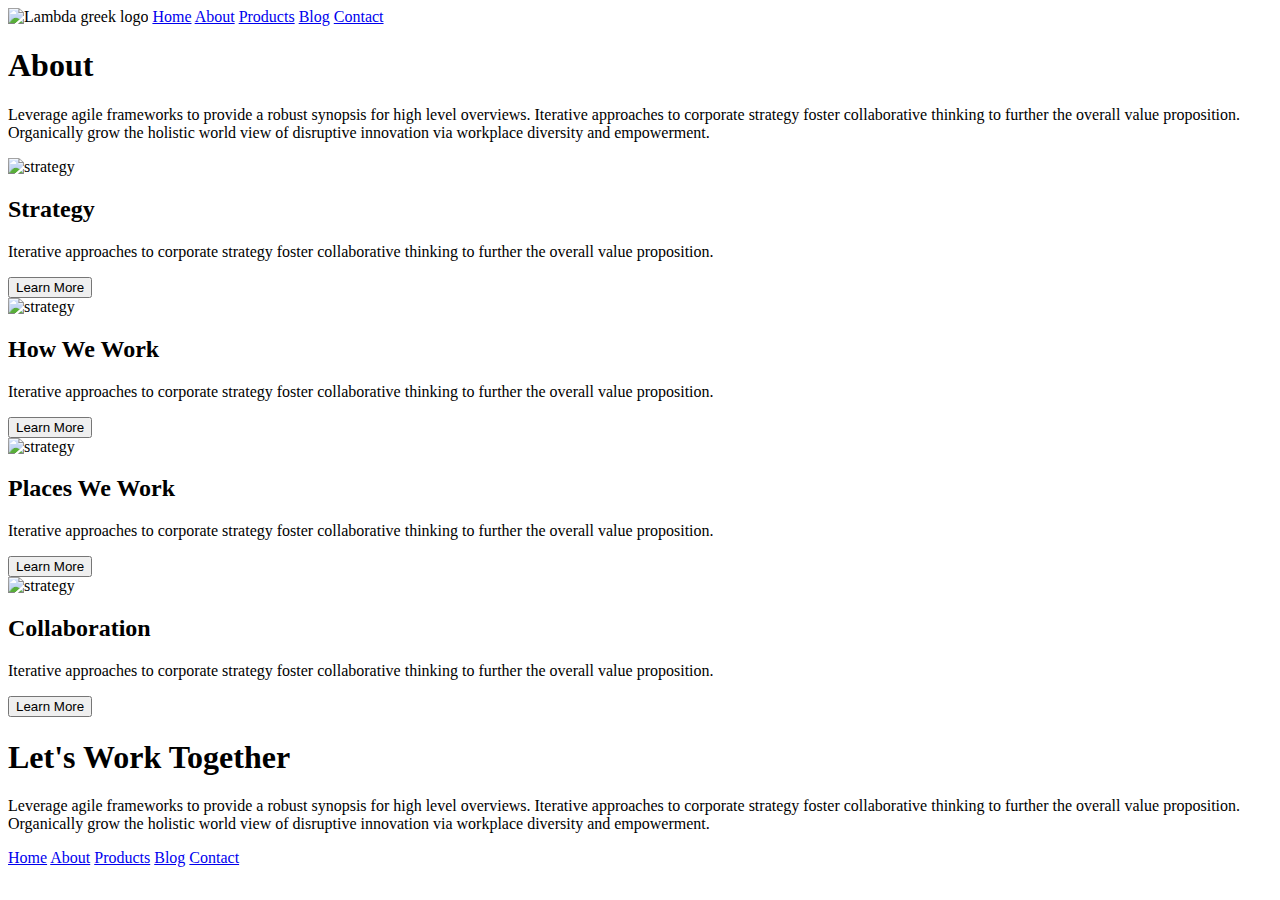
==== about.html @ 463c24da "updated html on about page" ====
<!doctype html>

<html lang="en">
<head>
  <meta charset="utf-8">

  <title>Sprint Challenge - About</title>

  <link href="https://fonts.googleapis.com/css?family=Roboto|Rubik" rel="stylesheet">
  <link rel="stylesheet" href="css/index.css">

</head>

<body>
    <div class="container about-page">
        <div class="header-nav">
            <img src="img/lambda-black.png" alt="Lambda greek logo">
            <a href="#">Home</a>
            <a href="#">About</a>
            <a href="#">Products</a>
            <a href="#">Blog</a>
            <a href="#">Contact</a>
        </div>

        <div class="about-page-header">
          <div class="img-container"></div>
          <div class="text-container">
            <section class="about-header">
              <h1>About</h1>
              <p>Leverage agile frameworks to provide a robust synopsis for high level overviews. Iterative approaches to corporate strategy foster collaborative thinking to further the overall value proposition. Organically grow the holistic world view of disruptive innovation via workplace diversity and empowerment.</p>
            </section>
          </div>
        </div>

        <div class="body-content-container">
          <div class="top-row">
            <section class="strategy-box">
                <img src="img/about-plan.png" alt="strategy">
                <h2>Strategy</h2>
                <p>Iterative approaches to corporate strategy foster collaborative thinking to further the overall value proposition.</p>
                <button>Learn More</button>
            </section>
            <section class="how-we-work">
                <img src="img/about-working.png" alt="strategy">
                <h2>How We Work</h2>
                <p>Iterative approaches to corporate strategy foster collaborative thinking to further the overall value proposition.</p> 
                <button>Learn More</button> 
            </section>
          </div>
          <div class="bottom-row">
            <section class="places-we-work">
                <img src="img/about-office.png" alt="strategy">
                <h2>Places We Work</h2>
                <p>Iterative approaches to corporate strategy foster collaborative thinking to further the overall value proposition.</p>
                <button>Learn More</button>
            </section>
            <section class="collaboration">
                <img src="img/about-meeting.png" alt="strategy">
                <h2>Collaboration</h2>
                <p>Iterative approaches to corporate strategy foster collaborative thinking to further the overall value proposition.</p>
                <button>Learn More</button>     
            </section>
          </div>
        </div>
        <div class="bottom-content">
            <h1>Let's Work Together</h1>
            <p>Leverage agile frameworks to provide a robust synopsis for high level overviews. Iterative approaches to corporate strategy foster collaborative thinking to further the overall value proposition. Organically grow the holistic world view of disruptive innovation via workplace diversity and empowerment.</p> 
        </div>


      <footer>
        <nav>
          <a href="index.html">Home</a>
          <a href="#">About</a>
          <a href="#">Products</a>
          <a href="#">Blog</a>
          <a href="#">Contact</a>
        </nav>
      </footer>
    </div><!-- container -->        
</body>
</html>
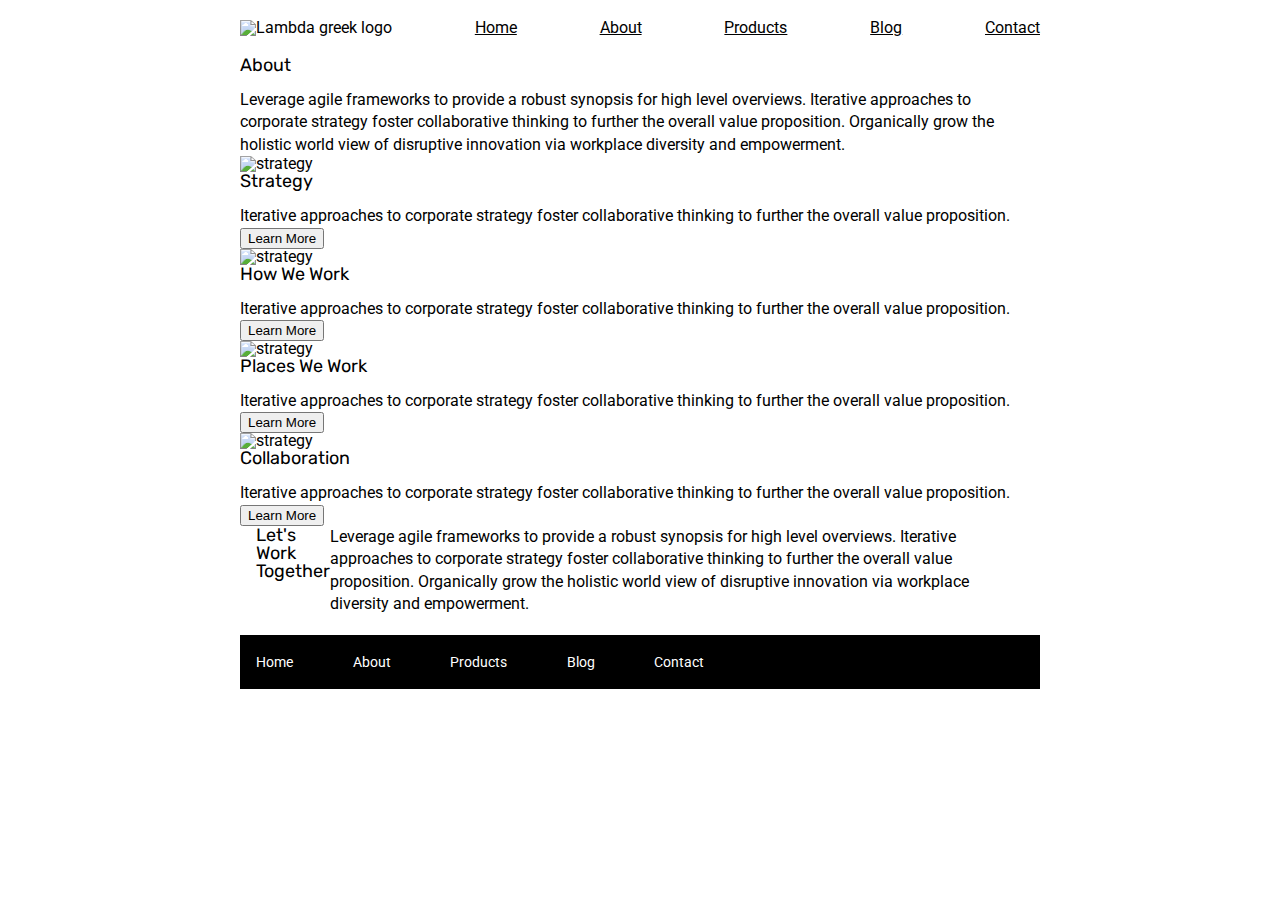
==== commit 39246e94: "added css for nav-header" ====
--- a/about.html
+++ b/about.html
@@ -13,14 +13,14 @@
 
 <body>
     <div class="container about-page">
-        <div class="header-nav">
-            <img src="img/lambda-black.png" alt="Lambda greek logo">
-            <a href="#">Home</a>
-            <a href="#">About</a>
-            <a href="#">Products</a>
-            <a href="#">Blog</a>
-            <a href="#">Contact</a>
-        </div>
+      <div class="header-nav">
+        <img src="img/lambda-black.png" alt="Lambda greek logo">
+        <a href="index.html">Home</a>
+        <a href="about.html">About</a>
+        <a href="#">Products</a>
+        <a href="#">Blog</a>
+        <a href="#">Contact</a>   
+    </div>
 
         <div class="about-page-header">
           <div class="img-container"></div>
--- a/css/index.css
+++ b/css/index.css
@@ -0,0 +1,165 @@
+/* http://meyerweb.com/eric/tools/css/reset/ 
+   v2.0 | 20110126
+   License: none (public domain)
+*/
+
+html, body, div, span, applet, object, iframe,
+h1, h2, h3, h4, h5, h6, p, blockquote, pre,
+a, abbr, acronym, address, big, cite, code,
+del, dfn, em, img, ins, kbd, q, s, samp,
+small, strike, strong, sub, sup, tt, var,
+b, u, i, center,
+dl, dt, dd, ol, ul, li,
+fieldset, form, label, legend,
+table, caption, tbody, tfoot, thead, tr, th, td,
+article, aside, canvas, details, embed, 
+figure, figcaption, footer, header, hgroup, 
+menu, nav, output, ruby, section, summary,
+time, mark, audio, video {
+	margin: 0;
+	padding: 0;
+	border: 0;
+	font-size: 100%;
+	font: inherit;
+	vertical-align: baseline;
+}
+/* HTML5 display-role reset for older browsers */
+article, aside, details, figcaption, figure, 
+footer, header, hgroup, menu, nav, section {
+	display: block;
+}
+body {
+	line-height: 1;
+}
+ol, ul {
+	list-style: none;
+}
+blockquote, q {
+	quotes: none;
+}
+blockquote:before, blockquote:after,
+q:before, q:after {
+	content: '';
+	content: none;
+}
+table {
+	border-collapse: collapse;
+	border-spacing: 0;
+}
+
+* {
+    box-sizing: border-box;
+}
+
+html, body {
+    height: 100%;
+    font-family: 'Roboto', sans-serif;
+}
+
+h1, h2, h3, h4, h5 {
+    font-size: 18px;
+    margin-bottom: 15px;
+    font-family: 'Rubik', sans-serif;
+}
+
+p {
+    line-height: 1.4;
+}
+
+.container {
+    width: 800px;
+    margin: 0 auto;
+}
+
+.header-nav {
+    display: flex;
+    justify-content: space-between;
+    align-items: flex-end;
+    /* border: 2px solid red; */
+    margin: 20px 0; 
+}
+
+.logo {
+    /* border: 1px solid red; */
+}
+
+
+a {
+    /* border: 1px solid red; */
+    color: black;
+}
+
+
+.top-content {
+    display: flex;
+    flex-wrap: wrap;
+    justify-content: space-evenly;
+    margin-bottom: 20px;
+    border-bottom: 1px dashed black;
+}
+
+.top-content .text-container {
+    width: 48%;
+    padding: 0 1%;
+    padding-bottom: 20px;  
+}
+
+.middle-content {
+    margin-bottom: 20px;
+    border-bottom: 1px dashed black;
+}
+
+.middle-content h2 {
+    padding: 0 2%;
+    margin-bottom: 0;
+}
+
+.middle-content .boxes {
+    display: flex;
+    flex-wrap: wrap;
+    justify-content: space-evenly;
+}
+
+.middle-content .boxes .box {
+    width: 12.5%;
+    height: 100px;
+    background: black;
+    margin: 20px 2.5%;
+    color: white;
+    display: flex;
+    align-items: center;
+    justify-content: center;
+}
+
+.bottom-content {
+    display: flex;
+    margin: 0 2% 20px;
+    justify-content: space-around;
+}
+
+.bottom-content .text-container {
+    padding-right: 4%;
+}
+
+.bottom-content .text-container:last-child {
+    padding-right: 0;
+}
+
+footer {
+    width: 100%;
+    background: black;
+}
+
+footer nav {
+    width: 60%;
+    display: flex;
+    justify-content: space-between;
+    align-items: center;
+    padding: 20px 2%;
+    font-size: 14px;
+}
+
+footer nav a {
+    color: white;
+    text-decoration: none;
+}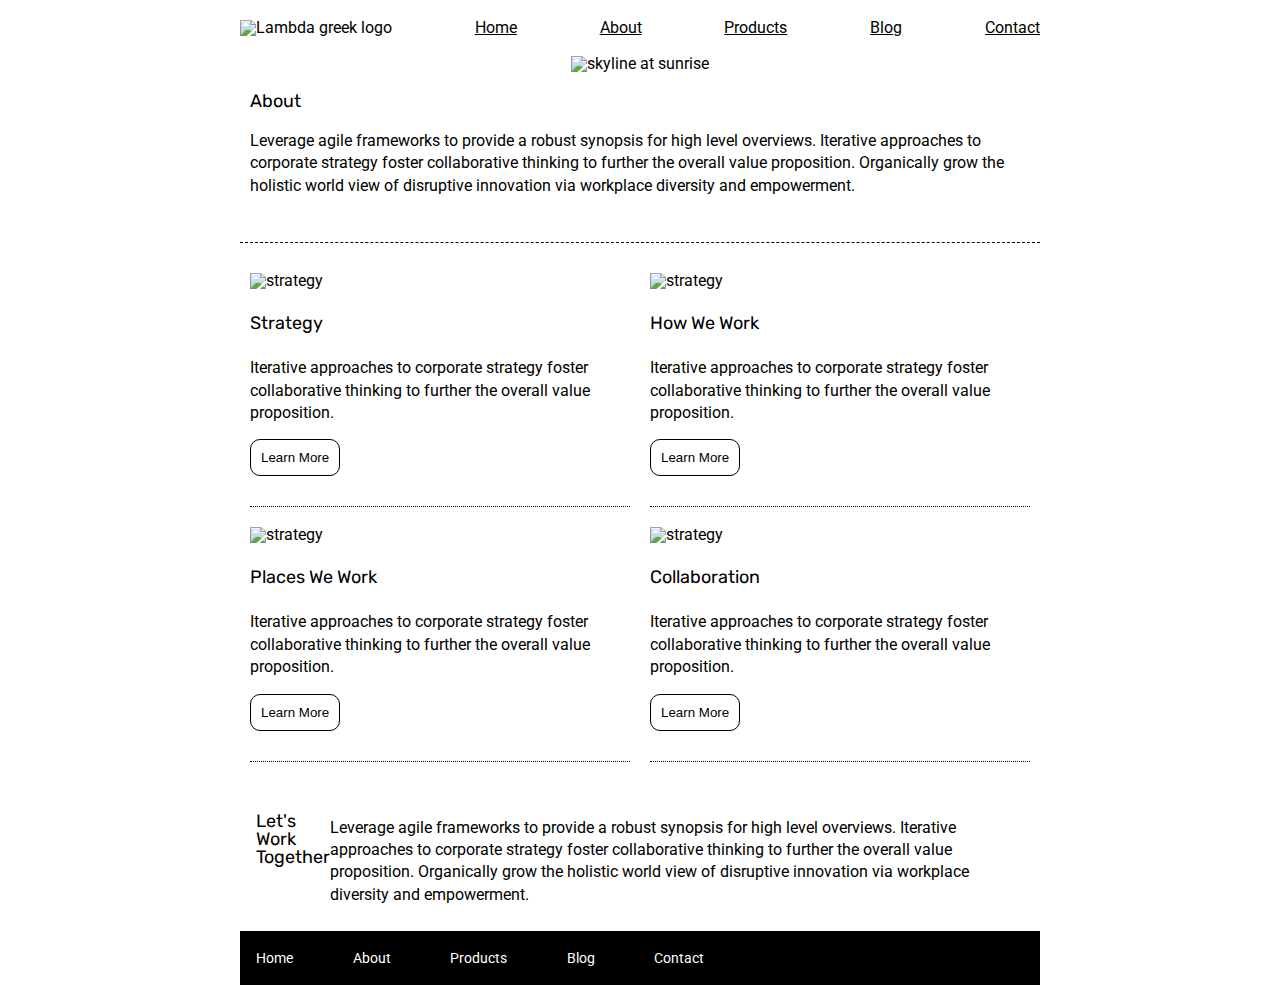
==== commit a8dd7c9b: "added css on about boxes" ====
--- a/about.html
+++ b/about.html
@@ -23,7 +23,9 @@
     </div>
 
         <div class="about-page-header">
-          <div class="img-container"></div>
+          <div class="img-container">
+            <img src="img/jumbo-about.png" alt="skyline at sunrise">
+          </div>
           <div class="text-container">
             <section class="about-header">
               <h1>About</h1>
@@ -33,35 +35,50 @@
         </div>
 
         <div class="body-content-container">
-          <div class="top-row">
-            <section class="strategy-box">
-                <img src="img/about-plan.png" alt="strategy">
+          <div class="about-box">
+            <section class="about-box-img">
+              <img src="img/about-plan.png" alt="strategy">
+            </section>
+            <section class="about-box-text">
                 <h2>Strategy</h2>
                 <p>Iterative approaches to corporate strategy foster collaborative thinking to further the overall value proposition.</p>
                 <button>Learn More</button>
             </section>
-            <section class="how-we-work">
-                <img src="img/about-working.png" alt="strategy">
-                <h2>How We Work</h2>
-                <p>Iterative approaches to corporate strategy foster collaborative thinking to further the overall value proposition.</p> 
-                <button>Learn More</button> 
-            </section>
-          </div>
-          <div class="bottom-row">
-            <section class="places-we-work">
-                <img src="img/about-office.png" alt="strategy">
+            <section class="about-box-img">
+              <img src="img/about-office.png" alt="strategy">
+              </section>
+              <section class="about-box-text">
                 <h2>Places We Work</h2>
                 <p>Iterative approaches to corporate strategy foster collaborative thinking to further the overall value proposition.</p>
                 <button>Learn More</button>
+              </section>
+
+            
+          </div>
+
+          <div class="about-box">
+              <section class="about-box-img">
+                  <img src="img/about-working.png" alt="strategy">
+                </section>
+                <section class="about-box-text">
+                  <h2>How We Work</h2>
+                  <p>Iterative approaches to corporate strategy foster collaborative thinking to further the overall value proposition.</p> 
+                  <button>Learn More</button> 
+                </section>
+            
+
+            <section class="about-box-img">
+              <img src="img/about-meeting.png" alt="strategy">
             </section>
-            <section class="collaboration">
-                <img src="img/about-meeting.png" alt="strategy">
-                <h2>Collaboration</h2>
-                <p>Iterative approaches to corporate strategy foster collaborative thinking to further the overall value proposition.</p>
-                <button>Learn More</button>     
+            <section class="about-box-text">
+              <h2>Collaboration</h2>
+              <p>Iterative approaches to corporate strategy foster collaborative thinking to further the overall value proposition.</p>
+              <button>Learn More</button>     
             </section>
           </div>
+
         </div>
+
         <div class="bottom-content">
             <h1>Let's Work Together</h1>
             <p>Leverage agile frameworks to provide a robust synopsis for high level overviews. Iterative approaches to corporate strategy foster collaborative thinking to further the overall value proposition. Organically grow the holistic world view of disruptive innovation via workplace diversity and empowerment.</p> 
@@ -71,7 +88,7 @@
       <footer>
         <nav>
           <a href="index.html">Home</a>
-          <a href="#">About</a>
+          <a href="about.html">About</a>
           <a href="#">Products</a>
           <a href="#">Blog</a>
           <a href="#">Contact</a>
--- a/css/index.css
+++ b/css/index.css
@@ -94,14 +94,32 @@
     display: flex;
     flex-wrap: wrap;
     justify-content: space-evenly;
-    margin-bottom: 20px;
+    margin-bottom: 20px ;
     border-bottom: 1px dashed black;
+    /* border: 1px solid red;  */
 }
 
 .top-content .text-container {
     width: 48%;
     padding: 0 1%;
-    padding-bottom: 20px;  
+    padding-bottom: 20px; 
+    /* border: 1px solid red;  */
+    margin-top: 20px;
+}
+
+.about-page-header {
+    display: flex;
+    flex-wrap: wrap;
+    justify-content: space-evenly;
+    margin-bottom: 20px;
+    border-bottom: 1px dashed black;
+    /* border: 1px solid red;  */
+}
+
+.about-page-header .text-container {
+    padding-bottom: 20px; 
+    /* border: 1px solid red;  */
+    margin: 20px 10px;
 }
 
 .middle-content {
@@ -123,12 +141,80 @@
 .middle-content .boxes .box {
     width: 12.5%;
     height: 100px;
-    background: black;
+    /* background: black; */
     margin: 20px 2.5%;
     color: white;
     display: flex;
     align-items: center;
     justify-content: center;
+}
+
+.box:nth-of-type(1) {
+    background: teal;
+}
+
+.box:nth-of-type(2) {
+    background: gold;
+}
+
+.box:nth-of-type(3) {
+    background: cadetblue;
+}
+.box:nth-of-type(4) {
+    background: coral;
+}
+.box:nth-of-type(5) {
+    background: crimson;
+}
+.box:nth-of-type(6) {
+    background: forestgreen;
+}
+.box:nth-of-type(7) {
+    background: darkorchid;
+}
+.box:nth-of-type(8) {
+    background: hotpink;
+}
+.box:nth-of-type(9) {
+    background: indigo;
+}
+.box:nth-of-type(10) {
+    background: dodgerblue;
+}
+
+.body-content-container {
+    display: flex;
+    justify-items: space-between;
+    margin: 20px 0;
+}
+
+.about-box {
+    width: 49%;
+    margin: 10px;
+    /* border: 1px solid red; */
+
+}
+.about-box-text h2, p, button {
+    padding: 5px 0;
+    /* margin: 20px 0; */
+}
+
+button {
+    padding: 10px;
+    border-radius: 10px;
+    border: 1px solid black;
+    background: white;
+    margin: 10px 0;
+}
+
+.about-box-img {
+    margin-bottom: 20px;
+}
+
+.about-box-text {
+    border-bottom: 1px dotted black;
+    padding-bottom: 20px;
+    margin-bottom: 20px;
 }
 
 .bottom-content {
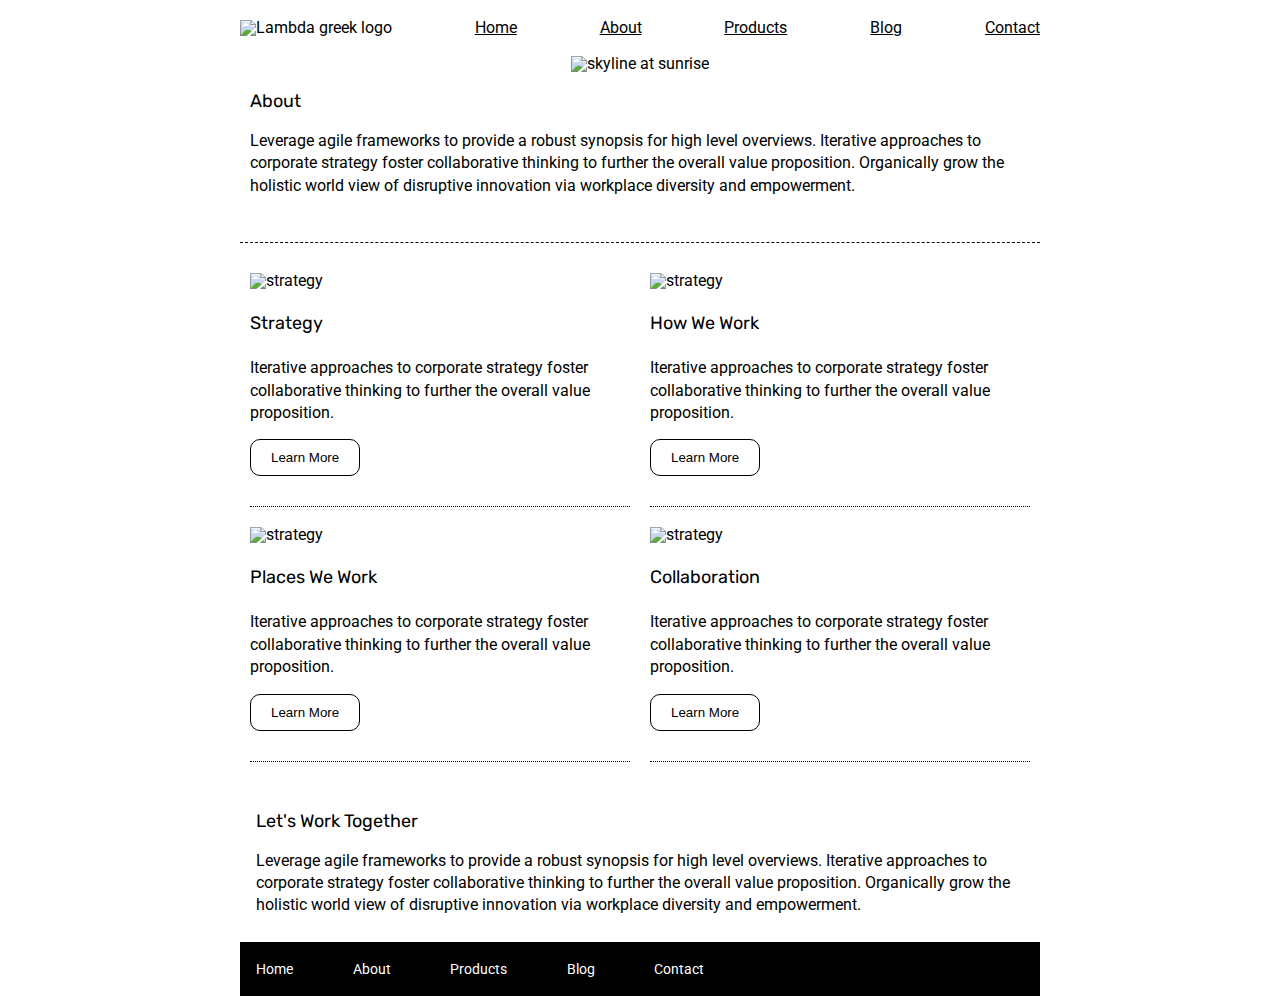
==== commit 8d706189: "added final corrections to html and css" ====
--- a/about.html
+++ b/about.html
@@ -52,21 +52,18 @@
                 <p>Iterative approaches to corporate strategy foster collaborative thinking to further the overall value proposition.</p>
                 <button>Learn More</button>
               </section>
-
-            
           </div>
 
           <div class="about-box">
-              <section class="about-box-img">
-                  <img src="img/about-working.png" alt="strategy">
-                </section>
-                <section class="about-box-text">
-                  <h2>How We Work</h2>
-                  <p>Iterative approaches to corporate strategy foster collaborative thinking to further the overall value proposition.</p> 
-                  <button>Learn More</button> 
-                </section>
+            <section class="about-box-img">
+              <img src="img/about-working.png" alt="strategy">
+            </section>
+            <section class="about-box-text">
+              <h2>How We Work</h2>
+              <p>Iterative approaches to corporate strategy foster collaborative thinking to further the overall value proposition.</p> 
+              <button>Learn More</button> 
+            </section>
             
-
             <section class="about-box-img">
               <img src="img/about-meeting.png" alt="strategy">
             </section>
@@ -76,12 +73,13 @@
               <button>Learn More</button>     
             </section>
           </div>
-
         </div>
 
         <div class="bottom-content">
+          <section class="about-bottom-text">
             <h1>Let's Work Together</h1>
             <p>Leverage agile frameworks to provide a robust synopsis for high level overviews. Iterative approaches to corporate strategy foster collaborative thinking to further the overall value proposition. Organically grow the holistic world view of disruptive innovation via workplace diversity and empowerment.</p> 
+          </section>
         </div>
 
 
--- a/css/index.css
+++ b/css/index.css
@@ -94,7 +94,7 @@
     display: flex;
     flex-wrap: wrap;
     justify-content: space-evenly;
-    margin-bottom: 20px ;
+    margin: 40px 0;
     border-bottom: 1px dashed black;
     /* border: 1px solid red;  */
 }
@@ -200,7 +200,7 @@
 }
 
 button {
-    padding: 10px;
+    padding: 10px 20px;
     border-radius: 10px;
     border: 1px solid black;
     background: white;
@@ -231,6 +231,10 @@
     padding-right: 0;
 }
 
+.about-bottom-text {
+    display: block;
+}
+
 footer {
     width: 100%;
     background: black;
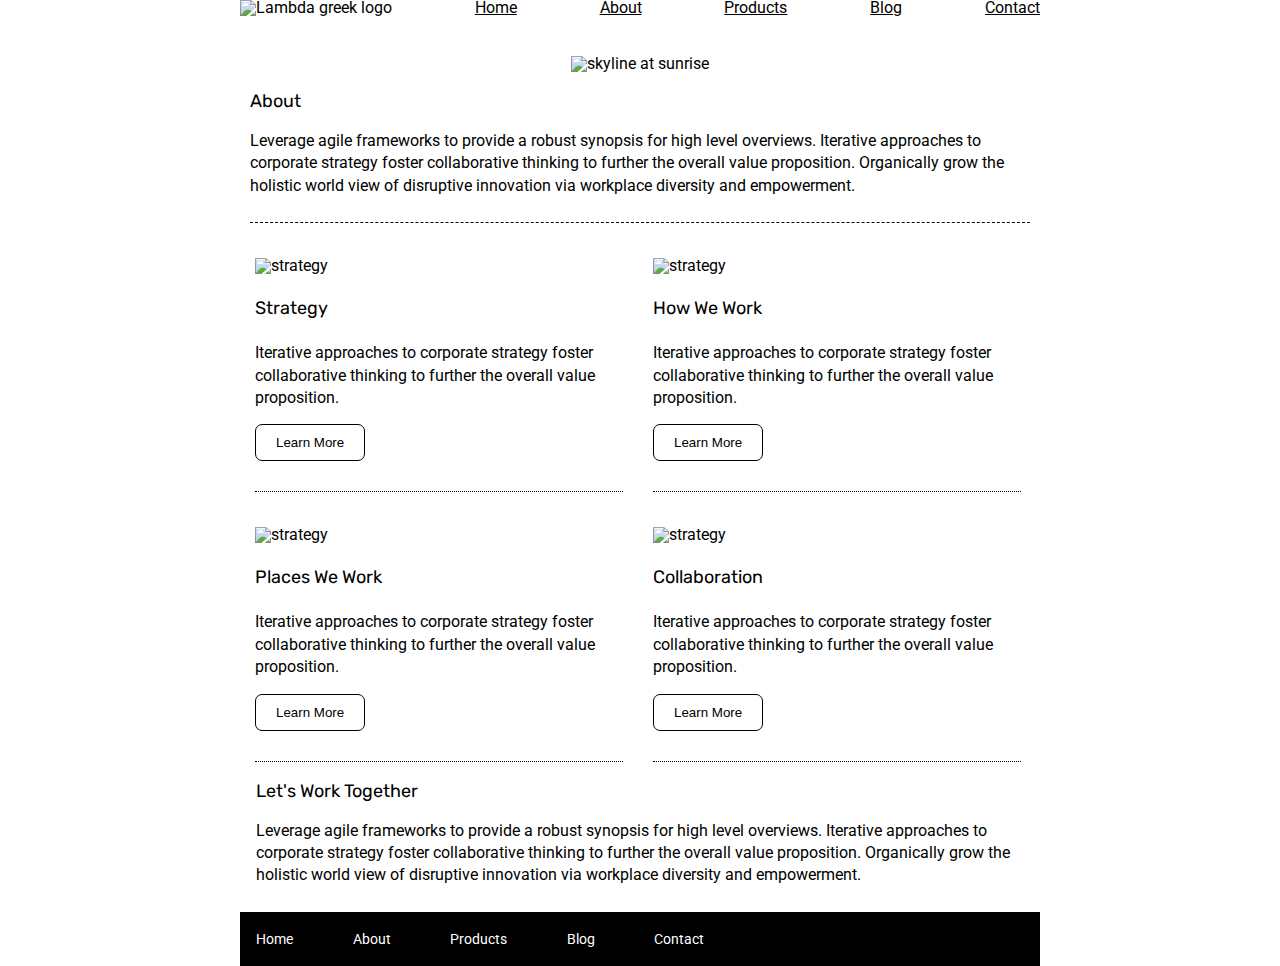
==== commit df37c4d2: "fixed layout issues in about page" ====
--- a/about.html
+++ b/about.html
@@ -17,9 +17,9 @@
         <img src="img/lambda-black.png" alt="Lambda greek logo">
         <a href="index.html">Home</a>
         <a href="about.html">About</a>
-        <a href="#">Products</a>
+        <a href="products.html">Products</a>
         <a href="#">Blog</a>
-        <a href="#">Contact</a>   
+        <a href="contact.html">Contact</a>   
     </div>
 
         <div class="about-page-header">
@@ -35,43 +35,45 @@
         </div>
 
         <div class="body-content-container">
-          <div class="about-box">
-            <section class="about-box-img">
+          
+          <div class="about-row">
+            <div class="about-box">
               <img src="img/about-plan.png" alt="strategy">
-            </section>
-            <section class="about-box-text">
+              <section class="about-box-text">
                 <h2>Strategy</h2>
                 <p>Iterative approaches to corporate strategy foster collaborative thinking to further the overall value proposition.</p>
                 <button>Learn More</button>
-            </section>
-            <section class="about-box-img">
-              <img src="img/about-office.png" alt="strategy">
               </section>
-              <section class="about-box-text">
-                <h2>Places We Work</h2>
-                <p>Iterative approaches to corporate strategy foster collaborative thinking to further the overall value proposition.</p>
-                <button>Learn More</button>
-              </section>
+            </div>
+
+            <div class="about-box">
+                <img src="img/about-working.png" alt="strategy">
+                <section class="about-box-text">
+                  <h2>How We Work</h2>
+                  <p>Iterative approaches to corporate strategy foster collaborative thinking to further the overall value proposition.</p> 
+                  <button>Learn More</button> 
+                </section>
+              </div>
           </div>
 
-          <div class="about-box">
-            <section class="about-box-img">
-              <img src="img/about-working.png" alt="strategy">
-            </section>
-            <section class="about-box-text">
-              <h2>How We Work</h2>
-              <p>Iterative approaches to corporate strategy foster collaborative thinking to further the overall value proposition.</p> 
-              <button>Learn More</button> 
-            </section>
+          <div class="about-row">
+            <div class="about-box">
+              <img src="img/about-office.png" alt="strategy">
+              <section class="about-box-text">
+                <h2>Places We Work</h2>     
+                <p>Iterative approaches to corporate strategy foster collaborative thinking to further the overall value proposition.</p>
+                <button>Learn More</button>          
+              </section>
+            </div>
             
-            <section class="about-box-img">
+            <div class="about-box">
               <img src="img/about-meeting.png" alt="strategy">
-            </section>
-            <section class="about-box-text">
-              <h2>Collaboration</h2>
-              <p>Iterative approaches to corporate strategy foster collaborative thinking to further the overall value proposition.</p>
-              <button>Learn More</button>     
-            </section>
+              <section class="about-box-text">
+                <h2>Collaboration</h2>
+                <p>Iterative approaches to corporate strategy foster collaborative thinking to further the overall value proposition.</p>
+                <button>Learn More</button>     
+              </section>
+            </div>            
           </div>
         </div>
 
@@ -87,9 +89,9 @@
         <nav>
           <a href="index.html">Home</a>
           <a href="about.html">About</a>
-          <a href="#">Products</a>
+          <a href="products.html">Products</a>
           <a href="#">Blog</a>
-          <a href="#">Contact</a>
+          <a href="contact.html">Contact</a>
         </nav>
       </footer>
     </div><!-- container -->        
--- a/css/index.css
+++ b/css/index.css
@@ -74,9 +74,8 @@
 .header-nav {
     display: flex;
     justify-content: space-between;
-    align-items: flex-end;
     /* border: 2px solid red; */
-    margin: 20px 0; 
+    align-items: baseline;
 }
 
 .logo {
@@ -94,9 +93,14 @@
     display: flex;
     flex-wrap: wrap;
     justify-content: space-evenly;
+    align-items: flex-end;
+    border-bottom: 1px dashed black;
+    /* border: 1px solid red;  */
+}
+
+.top-content .img-container {
     margin: 40px 0;
-    border-bottom: 1px dashed black;
-    /* border: 1px solid red;  */
+    /* border: 2px solid red; */
 }
 
 .top-content .text-container {
@@ -104,15 +108,14 @@
     padding: 0 1%;
     padding-bottom: 20px; 
     /* border: 1px solid red;  */
-    margin-top: 20px;
 }
 
 .about-page-header {
     display: flex;
     flex-wrap: wrap;
     justify-content: space-evenly;
-    margin-bottom: 20px;
-    border-bottom: 1px dashed black;
+    align-items: center;
+
     /* border: 1px solid red;  */
 }
 
@@ -120,10 +123,16 @@
     padding-bottom: 20px; 
     /* border: 1px solid red;  */
     margin: 20px 10px;
-}
+    border-bottom: 1px dashed black;
+}
+
+.about-page-header .img-container {
+    margin-top: 40px;
+}
+
 
 .middle-content {
-    margin-bottom: 20px;
+    margin: 20px 0;
     border-bottom: 1px dashed black;
 }
 
@@ -183,16 +192,21 @@
 }
 
 .body-content-container {
+    /* border: 1px solid blue */
+}
+
+.about-row {
     display: flex;
     justify-items: space-between;
-    margin: 20px 0;
+    align-content: space-between;
+    flex-wrap: wrap;
 }
 
 .about-box {
-    width: 49%;
-    margin: 10px;
+    width: 46%;
+    margin: 15px;
+    margin-bottom: 0;
     /* border: 1px solid red; */
-
 }
 .about-box-text h2, p, button {
     padding: 5px 0;
@@ -201,13 +215,19 @@
 
 button {
     padding: 10px 20px;
-    border-radius: 10px;
+    border-radius: 7px;
     border: 1px solid black;
-    background: white;
+    cursor: pointer;
     margin: 10px 0;
-}
-
-.about-box-img {
+    background-color: white;
+}
+
+button:hover {
+    background-color: lightgray;
+}
+
+.about-box img {
+    width: 366px;
     margin-bottom: 20px;
 }
 
@@ -252,4 +272,14 @@
 footer nav a {
     color: white;
     text-decoration: none;
-}+}
+
+/* stretch items below */
+
+.top-content-products {
+    display: flex;
+    justify-content: space-between;
+    flex-wrap: wrap;
+    width: 0 auto;
+    padding: 20px 0;
+}
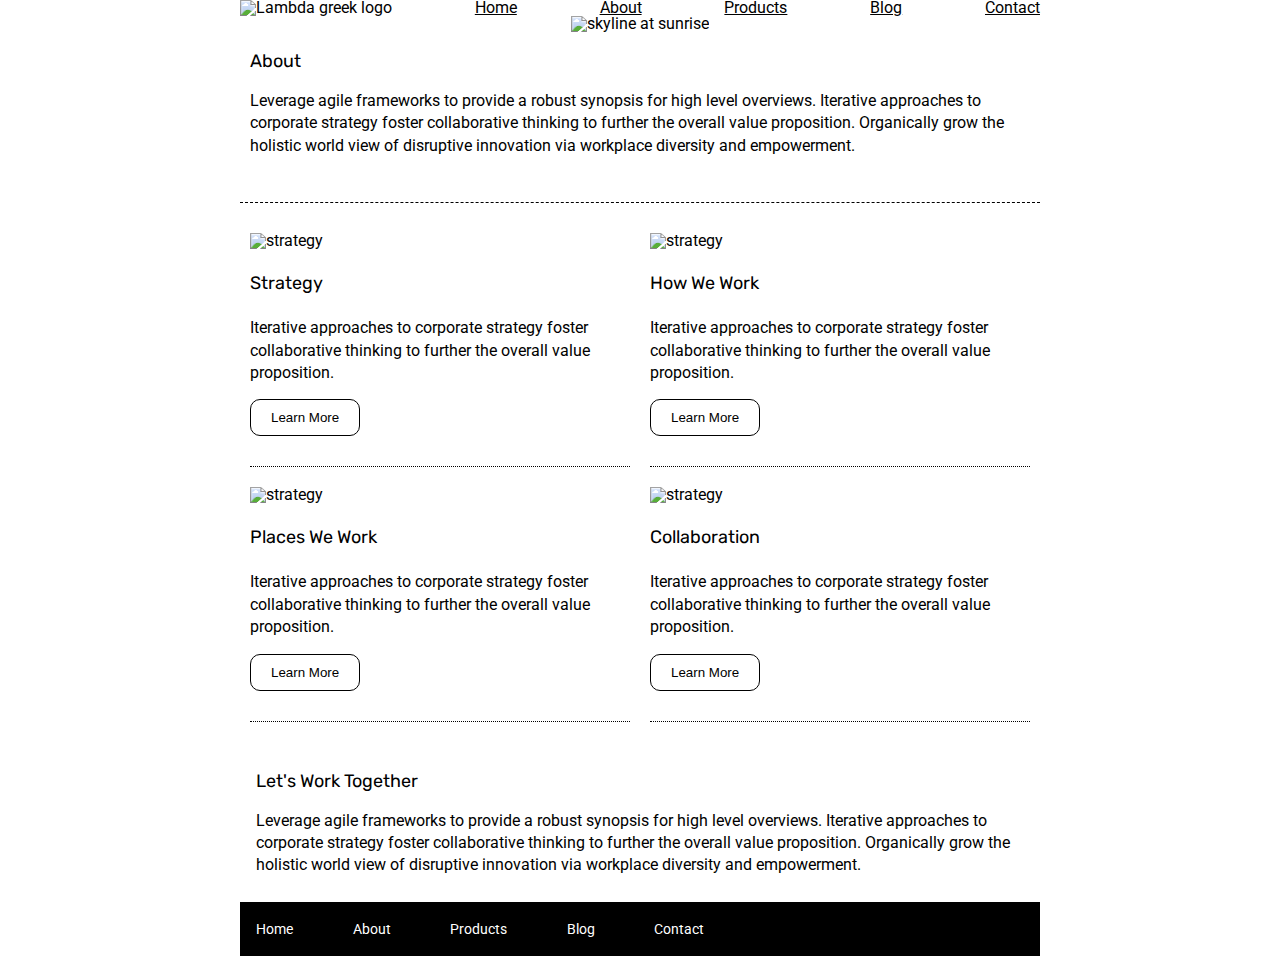
==== commit 8ca7030c: "Merge pull request #1 from LVWood/leslee-wood" ====
--- a/about.html
+++ b/about.html
@@ -35,45 +35,43 @@
         </div>
 
         <div class="body-content-container">
-          
-          <div class="about-row">
-            <div class="about-box">
+          <div class="about-box">
+            <section class="about-box-img">
               <img src="img/about-plan.png" alt="strategy">
-              <section class="about-box-text">
+            </section>
+            <section class="about-box-text">
                 <h2>Strategy</h2>
                 <p>Iterative approaches to corporate strategy foster collaborative thinking to further the overall value proposition.</p>
                 <button>Learn More</button>
+            </section>
+            <section class="about-box-img">
+              <img src="img/about-office.png" alt="strategy">
               </section>
-            </div>
-
-            <div class="about-box">
-                <img src="img/about-working.png" alt="strategy">
-                <section class="about-box-text">
-                  <h2>How We Work</h2>
-                  <p>Iterative approaches to corporate strategy foster collaborative thinking to further the overall value proposition.</p> 
-                  <button>Learn More</button> 
-                </section>
-              </div>
+              <section class="about-box-text">
+                <h2>Places We Work</h2>
+                <p>Iterative approaches to corporate strategy foster collaborative thinking to further the overall value proposition.</p>
+                <button>Learn More</button>
+              </section>
           </div>
 
-          <div class="about-row">
-            <div class="about-box">
-              <img src="img/about-office.png" alt="strategy">
-              <section class="about-box-text">
-                <h2>Places We Work</h2>     
-                <p>Iterative approaches to corporate strategy foster collaborative thinking to further the overall value proposition.</p>
-                <button>Learn More</button>          
-              </section>
-            </div>
+          <div class="about-box">
+            <section class="about-box-img">
+              <img src="img/about-working.png" alt="strategy">
+            </section>
+            <section class="about-box-text">
+              <h2>How We Work</h2>
+              <p>Iterative approaches to corporate strategy foster collaborative thinking to further the overall value proposition.</p> 
+              <button>Learn More</button> 
+            </section>
             
-            <div class="about-box">
+            <section class="about-box-img">
               <img src="img/about-meeting.png" alt="strategy">
-              <section class="about-box-text">
-                <h2>Collaboration</h2>
-                <p>Iterative approaches to corporate strategy foster collaborative thinking to further the overall value proposition.</p>
-                <button>Learn More</button>     
-              </section>
-            </div>            
+            </section>
+            <section class="about-box-text">
+              <h2>Collaboration</h2>
+              <p>Iterative approaches to corporate strategy foster collaborative thinking to further the overall value proposition.</p>
+              <button>Learn More</button>     
+            </section>
           </div>
         </div>
 
--- a/css/index.css
+++ b/css/index.css
@@ -114,8 +114,8 @@
     display: flex;
     flex-wrap: wrap;
     justify-content: space-evenly;
-    align-items: center;
-
+    margin-bottom: 20px;
+    border-bottom: 1px dashed black;
     /* border: 1px solid red;  */
 }
 
@@ -123,13 +123,7 @@
     padding-bottom: 20px; 
     /* border: 1px solid red;  */
     margin: 20px 10px;
-    border-bottom: 1px dashed black;
-}
-
-.about-page-header .img-container {
-    margin-top: 40px;
-}
-
+}
 
 .middle-content {
     margin: 20px 0;
@@ -192,21 +186,16 @@
 }
 
 .body-content-container {
-    /* border: 1px solid blue */
-}
-
-.about-row {
     display: flex;
     justify-items: space-between;
-    align-content: space-between;
-    flex-wrap: wrap;
+    margin: 20px 0;
 }
 
 .about-box {
-    width: 46%;
-    margin: 15px;
-    margin-bottom: 0;
+    width: 49%;
+    margin: 10px;
     /* border: 1px solid red; */
+
 }
 .about-box-text h2, p, button {
     padding: 5px 0;
@@ -215,19 +204,13 @@
 
 button {
     padding: 10px 20px;
-    border-radius: 7px;
+    border-radius: 10px;
     border: 1px solid black;
-    cursor: pointer;
+    background: white;
     margin: 10px 0;
-    background-color: white;
-}
-
-button:hover {
-    background-color: lightgray;
-}
-
-.about-box img {
-    width: 366px;
+}
+
+.about-box-img {
     margin-bottom: 20px;
 }
 
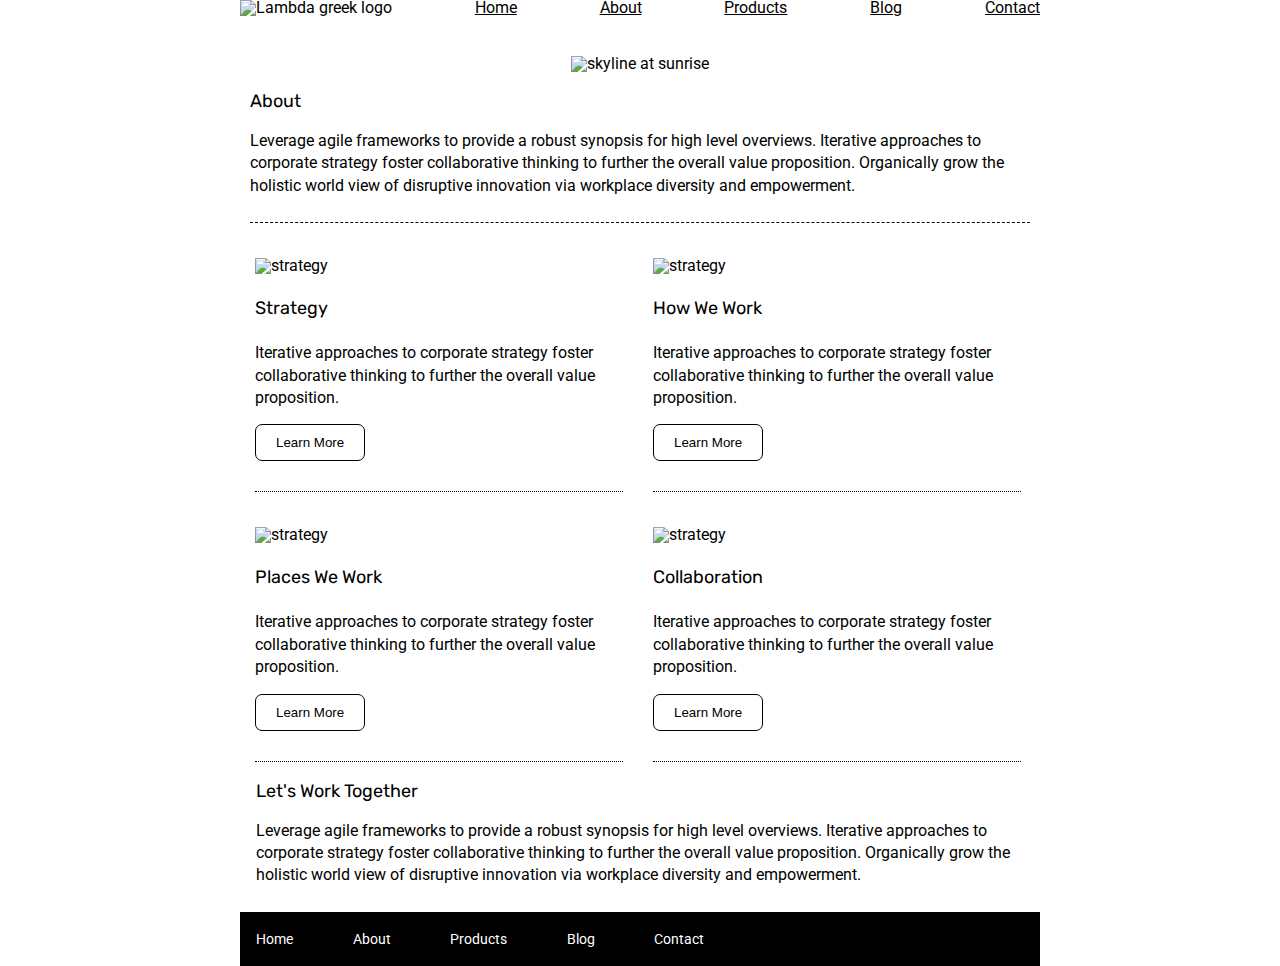
==== commit d6d5ef0e: "Merge pull request #2 from LVWood/l-wood-alt-about" ====
--- a/about.html
+++ b/about.html
@@ -35,43 +35,45 @@
         </div>
 
         <div class="body-content-container">
-          <div class="about-box">
-            <section class="about-box-img">
+          
+          <div class="about-row">
+            <div class="about-box">
               <img src="img/about-plan.png" alt="strategy">
-            </section>
-            <section class="about-box-text">
+              <section class="about-box-text">
                 <h2>Strategy</h2>
                 <p>Iterative approaches to corporate strategy foster collaborative thinking to further the overall value proposition.</p>
                 <button>Learn More</button>
-            </section>
-            <section class="about-box-img">
-              <img src="img/about-office.png" alt="strategy">
               </section>
-              <section class="about-box-text">
-                <h2>Places We Work</h2>
-                <p>Iterative approaches to corporate strategy foster collaborative thinking to further the overall value proposition.</p>
-                <button>Learn More</button>
-              </section>
+            </div>
+
+            <div class="about-box">
+                <img src="img/about-working.png" alt="strategy">
+                <section class="about-box-text">
+                  <h2>How We Work</h2>
+                  <p>Iterative approaches to corporate strategy foster collaborative thinking to further the overall value proposition.</p> 
+                  <button>Learn More</button> 
+                </section>
+              </div>
           </div>
 
-          <div class="about-box">
-            <section class="about-box-img">
-              <img src="img/about-working.png" alt="strategy">
-            </section>
-            <section class="about-box-text">
-              <h2>How We Work</h2>
-              <p>Iterative approaches to corporate strategy foster collaborative thinking to further the overall value proposition.</p> 
-              <button>Learn More</button> 
-            </section>
+          <div class="about-row">
+            <div class="about-box">
+              <img src="img/about-office.png" alt="strategy">
+              <section class="about-box-text">
+                <h2>Places We Work</h2>     
+                <p>Iterative approaches to corporate strategy foster collaborative thinking to further the overall value proposition.</p>
+                <button>Learn More</button>          
+              </section>
+            </div>
             
-            <section class="about-box-img">
+            <div class="about-box">
               <img src="img/about-meeting.png" alt="strategy">
-            </section>
-            <section class="about-box-text">
-              <h2>Collaboration</h2>
-              <p>Iterative approaches to corporate strategy foster collaborative thinking to further the overall value proposition.</p>
-              <button>Learn More</button>     
-            </section>
+              <section class="about-box-text">
+                <h2>Collaboration</h2>
+                <p>Iterative approaches to corporate strategy foster collaborative thinking to further the overall value proposition.</p>
+                <button>Learn More</button>     
+              </section>
+            </div>            
           </div>
         </div>
 
--- a/css/index.css
+++ b/css/index.css
@@ -114,8 +114,8 @@
     display: flex;
     flex-wrap: wrap;
     justify-content: space-evenly;
-    margin-bottom: 20px;
-    border-bottom: 1px dashed black;
+    align-items: center;
+
     /* border: 1px solid red;  */
 }
 
@@ -123,7 +123,13 @@
     padding-bottom: 20px; 
     /* border: 1px solid red;  */
     margin: 20px 10px;
-}
+    border-bottom: 1px dashed black;
+}
+
+.about-page-header .img-container {
+    margin-top: 40px;
+}
+
 
 .middle-content {
     margin: 20px 0;
@@ -143,59 +149,120 @@
 
 .middle-content .boxes .box {
     width: 12.5%;
-    height: 100px;
-    /* background: black; */
     margin: 20px 2.5%;
     color: white;
-    display: flex;
-    align-items: center;
-    justify-content: center;
-}
-
-.box:nth-of-type(1) {
+
+}
+
+.box1 {
+    width: 100px;
+    height: 100px;
+    margin: 20px 2.5%;
     background: teal;
-}
-
-.box:nth-of-type(2) {
+    display: flex;
+    align-items: center;
+    justify-content: center;
+}
+
+.box2 {
+    width: 100px;
+    height: 100px;
+    margin: 20px 2.5%;
     background: gold;
-}
-
-.box:nth-of-type(3) {
+    display: flex;
+    align-items: center;
+    justify-content: center;
+}
+
+.box3 {
+    width: 100px;
+    height: 100px;
+    margin: 20px 2.5%;
     background: cadetblue;
-}
-.box:nth-of-type(4) {
+    display: flex;
+    align-items: center;
+    justify-content: center;
+}
+.box4 {
+    width: 100px;
+    height: 100px;
+    margin: 20px 2.5%;
     background: coral;
-}
-.box:nth-of-type(5) {
+    display: flex;
+    align-items: center;
+    justify-content: center;
+}
+.box5 {
+    width: 100px;
+    height: 100px;
+    margin: 20px 2.5%;
     background: crimson;
-}
-.box:nth-of-type(6) {
+    display: flex;
+    align-items: center;
+    justify-content: center;
+}
+.box6 {
+    width: 100px;
+    height: 100px;
+    margin: 20px 2.5%;
     background: forestgreen;
-}
-.box:nth-of-type(7) {
+    display: flex;
+    align-items: center;
+    justify-content: center;
+}
+.box7 {
+    width: 100px;
+    height: 100px;
+    margin: 20px 2.5%;
     background: darkorchid;
-}
-.box:nth-of-type(8) {
+    display: flex;
+    align-items: center;
+    justify-content: center;
+}
+.box8 {
+    width: 100px;
+    height: 100px;
+    margin: 20px 2.5%;
     background: hotpink;
-}
-.box:nth-of-type(9) {
+    display: flex;
+    align-items: center;
+    justify-content: center;
+}
+.box9 {
+    width: 100px;
+    height: 100px;
+    margin: 20px 2.5%;
     background: indigo;
-}
-.box:nth-of-type(10) {
+    display: flex;
+    align-items: center;
+    justify-content: center;
+}
+.box10 {
+    width: 100px;
+    height: 100px;
+    margin: 20px 2.5%;
     background: dodgerblue;
+    display: flex;
+    align-items: center;
+    justify-content: center;
 }
 
 .body-content-container {
+    /* border: 1px solid blue */
+}
+
+.about-row {
     display: flex;
     justify-items: space-between;
-    margin: 20px 0;
+    align-content: space-between;
+    flex-wrap: wrap;
 }
 
 .about-box {
-    width: 49%;
-    margin: 10px;
+    width: 46%;
+    margin: 15px;
+    margin-bottom: 0;
     /* border: 1px solid red; */
-
 }
 .about-box-text h2, p, button {
     padding: 5px 0;
@@ -204,13 +271,19 @@
 
 button {
     padding: 10px 20px;
-    border-radius: 10px;
+    border-radius: 7px;
     border: 1px solid black;
-    background: white;
+    cursor: pointer;
     margin: 10px 0;
-}
-
-.about-box-img {
+    background-color: white;
+}
+
+button:hover {
+    background-color: lightgray;
+}
+
+.about-box img {
+    width: 366px;
     margin-bottom: 20px;
 }
 
